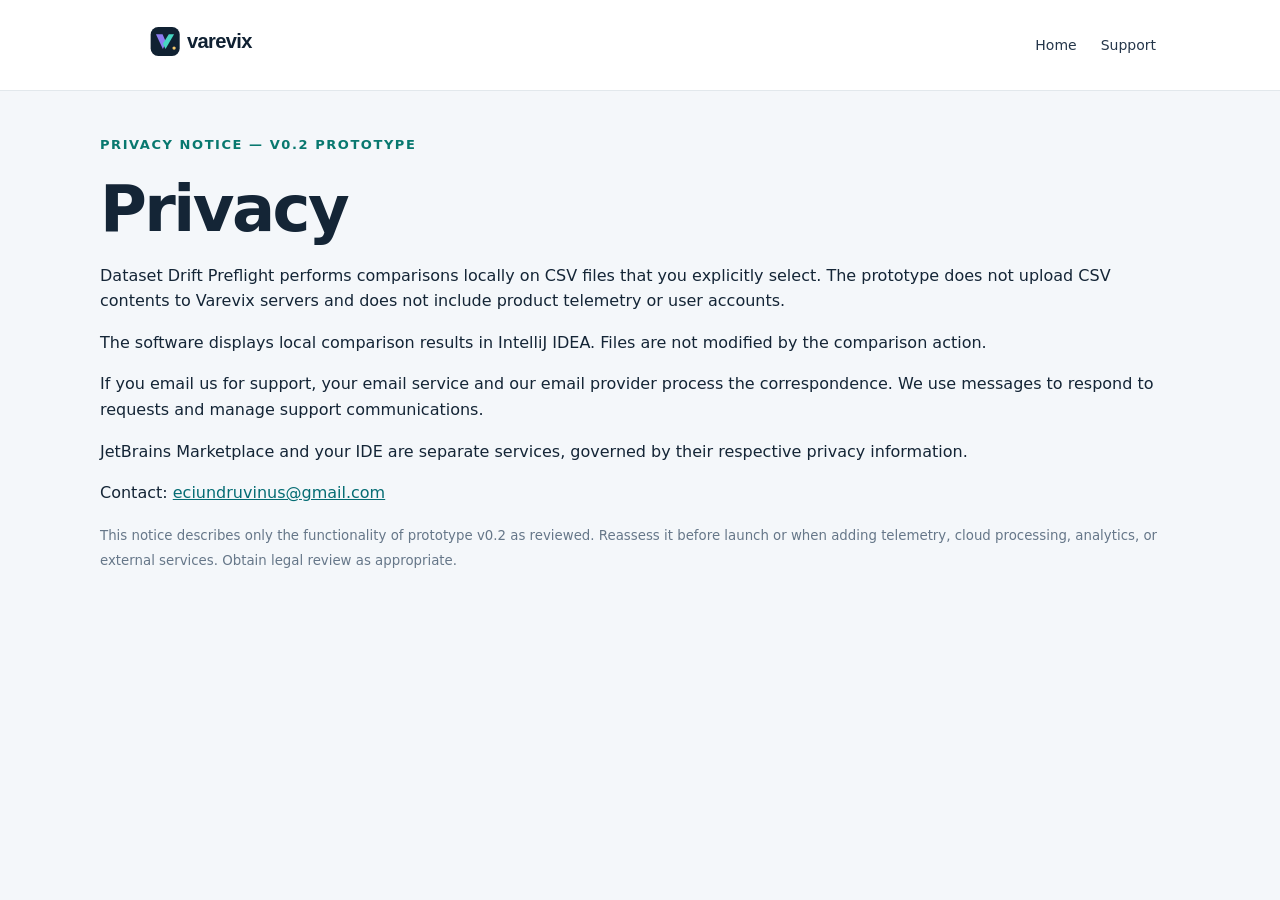
==== privacy.html @ f97ed8aa "Add files via upload" ====
<!doctype html><html lang="en"><head><meta charset="utf-8"><meta name="viewport" content="width=device-width, initial-scale=1"><title>Privacy — Varevix</title><link rel="stylesheet" href="styles.css"></head><body><header><div class="shell"><nav><a href="index.html"><img src="varevix-wordmark.svg" alt="Varevix"></a><div><a href="index.html">Home</a><a href="support.html">Support</a></div></nav></div></header><main><div class="shell section"><div class="eyebrow">Privacy notice — v0.2 prototype</div><h1>Privacy</h1><p>Dataset Drift Preflight performs comparisons locally on CSV files that you explicitly select. The prototype does not upload CSV contents to Varevix servers and does not include product telemetry or user accounts.</p><p>The software displays local comparison results in IntelliJ IDEA. Files are not modified by the comparison action.</p><p>If you email us for support, your email service and our email provider process the correspondence. We use messages to respond to requests and manage support communications.</p><p>JetBrains Marketplace and your IDE are separate services, governed by their respective privacy information.</p><p>Contact: <a href="mailto:eciundruvinus@gmail.com">eciundruvinus@gmail.com</a></p><p><small>This notice describes only the functionality of prototype v0.2 as reviewed. Reassess it before launch or when adding telemetry, cloud processing, analytics, or external services. Obtain legal review as appropriate.</small></p></div></main></body></html>
---- styles.css ----
*{box-sizing:border-box}html{scroll-behavior:smooth}body{margin:0;background:#f4f7fa;color:#142536;font:16px/1.6 system-ui,-apple-system,Segoe UI,Arial,sans-serif}a{color:#046c73}a:hover{text-decoration-thickness:2px}header{background:#fff;border-bottom:1px solid #e2e8ec}.shell{max-width:1080px;margin:0 auto;padding:0 24px}nav{min-height:90px;display:flex;align-items:center;justify-content:space-between;gap:18px}nav img{width:165px;max-width:50vw}nav a{margin-left:24px;color:#25364a;text-decoration:none;font-size:14px}h1{font-size:clamp(2.5rem,5vw,4.6rem);letter-spacing:-.04em;line-height:1.07;margin:.3em 0}h2{font-size:clamp(1.5rem,3vw,2.2rem);line-height:1.2;letter-spacing:-.02em}.hero{padding:95px 0 70px;display:grid;grid-template-columns:1.4fr 1fr;gap:55px;align-items:center}.eyebrow{font-size:13px;letter-spacing:.12em;text-transform:uppercase;color:#08786f;font-weight:750}.muted{color:#526176}.tag{display:inline-block;font-size:13px;border:1px solid #c7d8d7;border-radius:40px;padding:6px 14px;color:#206b68}.panel{background:white;border:1px solid #dae5eb;border-radius:20px;padding:30px;box-shadow:0 18px 50px #132b3310}.panel.dark{background:#112537;color:white;border:none}.panel.dark .muted{color:#d0dce5}.report{font:14px/1.85 Consolas,monospace;white-space:pre-wrap}.fail{color:#ffa68b}.good{color:#8ee4bf}.section{padding:44px 0 75px}.features{display:grid;grid-template-columns:repeat(3,1fr);gap:18px}.features article{background:white;padding:22px;border:1px solid #e0e8ec;border-radius:16px}.features strong{display:block;margin-bottom:8px}.btn{background:#0b827a;color:white;text-decoration:none;display:inline-block;padding:12px 20px;border-radius:10px;font-weight:650}.btn:hover{background:#06635f}footer{background:#112537;color:#d5e3ee;padding:30px 0}footer a{color:#9fe8dc}small{color:#667789}ul{padding-left:20px}@media(max-width:760px){.hero{grid-template-columns:1fr;padding:55px 0 35px}.features{grid-template-columns:1fr}nav a{margin-left:10px}.report{font-size:12px}}
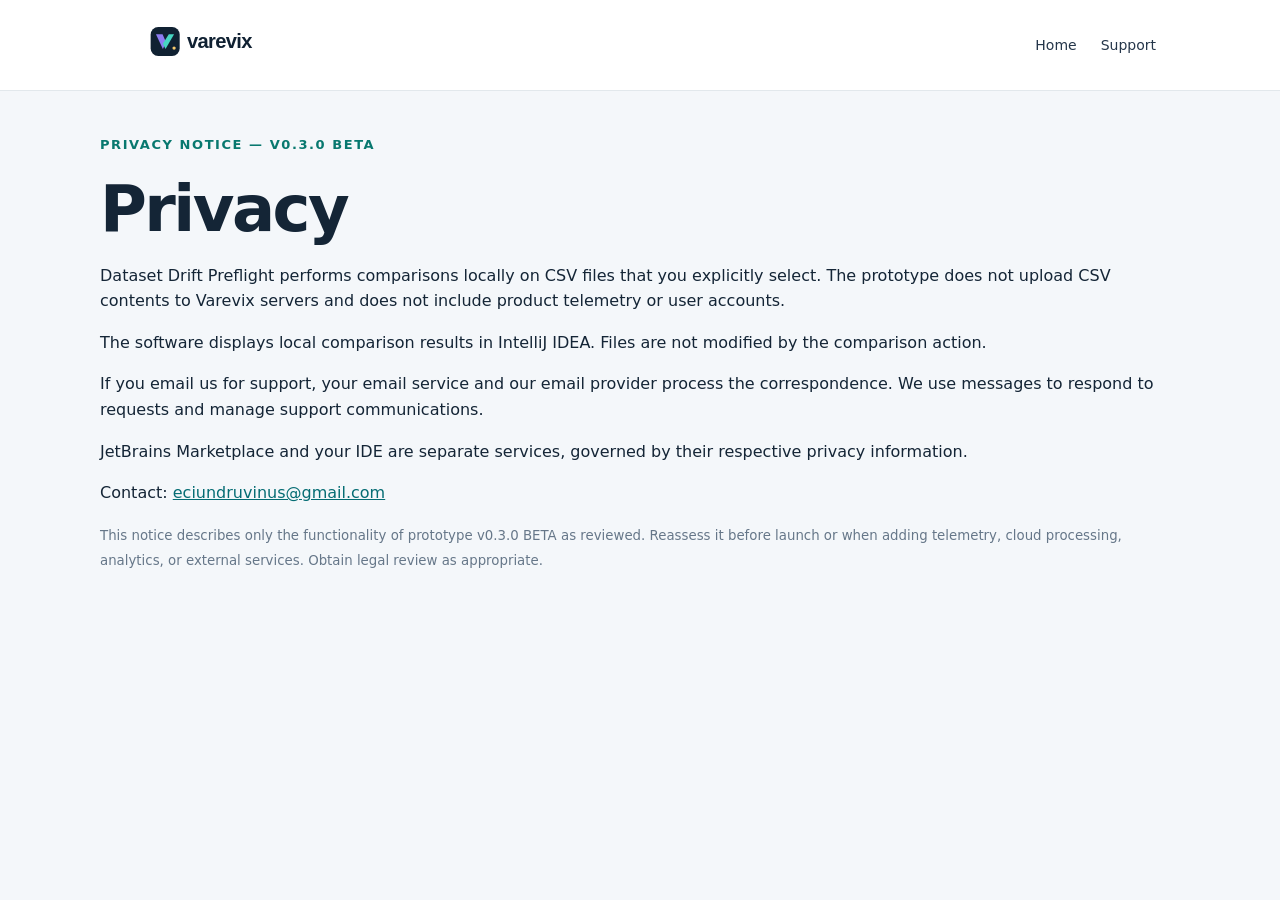
==== commit b6991068: "Change privacy notice version to 0.3.0 BETA Updated privacy notice to version 0.3.0 BETA with new in" ====
--- a/privacy.html
+++ b/privacy.html
@@ -1 +1 @@
-<!doctype html><html lang="en"><head><meta charset="utf-8"><meta name="viewport" content="width=device-width, initial-scale=1"><title>Privacy — Varevix</title><link rel="stylesheet" href="styles.css"></head><body><header><div class="shell"><nav><a href="index.html"><img src="varevix-wordmark.svg" alt="Varevix"></a><div><a href="index.html">Home</a><a href="support.html">Support</a></div></nav></div></header><main><div class="shell section"><div class="eyebrow">Privacy notice — v0.2 prototype</div><h1>Privacy</h1><p>Dataset Drift Preflight performs comparisons locally on CSV files that you explicitly select. The prototype does not upload CSV contents to Varevix servers and does not include product telemetry or user accounts.</p><p>The software displays local comparison results in IntelliJ IDEA. Files are not modified by the comparison action.</p><p>If you email us for support, your email service and our email provider process the correspondence. We use messages to respond to requests and manage support communications.</p><p>JetBrains Marketplace and your IDE are separate services, governed by their respective privacy information.</p><p>Contact: <a href="mailto:eciundruvinus@gmail.com">eciundruvinus@gmail.com</a></p><p><small>This notice describes only the functionality of prototype v0.2 as reviewed. Reassess it before launch or when adding telemetry, cloud processing, analytics, or external services. Obtain legal review as appropriate.</small></p></div></main></body></html>+<!doctype html><html lang="en"><head><meta charset="utf-8"><meta name="viewport" content="width=device-width, initial-scale=1"><title>Privacy — Varevix</title><link rel="stylesheet" href="styles.css"></head><body><header><div class="shell"><nav><a href="index.html"><img src="varevix-wordmark.svg" alt="Varevix"></a><div><a href="index.html">Home</a><a href="support.html">Support</a></div></nav></div></header><main><div class="shell section"><div class="eyebrow">Privacy notice — V0.3.0 BETA</div><h1>Privacy</h1><p>Dataset Drift Preflight performs comparisons locally on CSV files that you explicitly select. The prototype does not upload CSV contents to Varevix servers and does not include product telemetry or user accounts.</p><p>The software displays local comparison results in IntelliJ IDEA. Files are not modified by the comparison action.</p><p>If you email us for support, your email service and our email provider process the correspondence. We use messages to respond to requests and manage support communications.</p><p>JetBrains Marketplace and your IDE are separate services, governed by their respective privacy information.</p><p>Contact: <a href="mailto:eciundruvinus@gmail.com">eciundruvinus@gmail.com</a></p><p><small>This notice describes only the functionality of prototype v0.3.0 BETA as reviewed. Reassess it before launch or when adding telemetry, cloud processing, analytics, or external services. Obtain legal review as appropriate.</small></p></div></main></body></html>
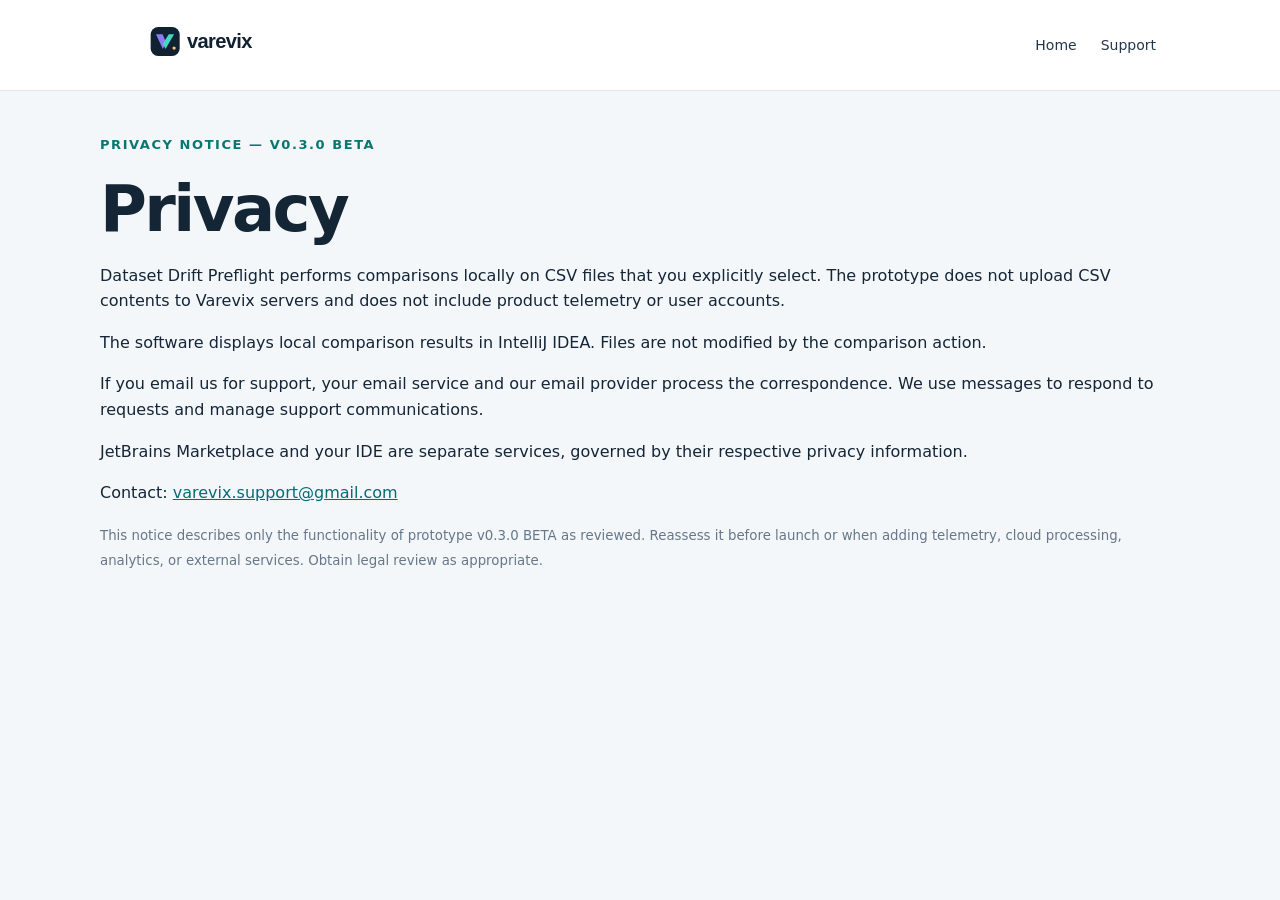
==== commit caad4f68: "Change support email in privacy notice Updated contact email for support inquiries." ====
--- a/privacy.html
+++ b/privacy.html
@@ -1 +1 @@
-<!doctype html><html lang="en"><head><meta charset="utf-8"><meta name="viewport" content="width=device-width, initial-scale=1"><title>Privacy — Varevix</title><link rel="stylesheet" href="styles.css"></head><body><header><div class="shell"><nav><a href="index.html"><img src="varevix-wordmark.svg" alt="Varevix"></a><div><a href="index.html">Home</a><a href="support.html">Support</a></div></nav></div></header><main><div class="shell section"><div class="eyebrow">Privacy notice — V0.3.0 BETA</div><h1>Privacy</h1><p>Dataset Drift Preflight performs comparisons locally on CSV files that you explicitly select. The prototype does not upload CSV contents to Varevix servers and does not include product telemetry or user accounts.</p><p>The software displays local comparison results in IntelliJ IDEA. Files are not modified by the comparison action.</p><p>If you email us for support, your email service and our email provider process the correspondence. We use messages to respond to requests and manage support communications.</p><p>JetBrains Marketplace and your IDE are separate services, governed by their respective privacy information.</p><p>Contact: <a href="mailto:eciundruvinus@gmail.com">eciundruvinus@gmail.com</a></p><p><small>This notice describes only the functionality of prototype v0.3.0 BETA as reviewed. Reassess it before launch or when adding telemetry, cloud processing, analytics, or external services. Obtain legal review as appropriate.</small></p></div></main></body></html>
+<!doctype html><html lang="en"><head><meta charset="utf-8"><meta name="viewport" content="width=device-width, initial-scale=1"><title>Privacy — Varevix</title><link rel="stylesheet" href="styles.css"></head><body><header><div class="shell"><nav><a href="index.html"><img src="varevix-wordmark.svg" alt="Varevix"></a><div><a href="index.html">Home</a><a href="support.html">Support</a></div></nav></div></header><main><div class="shell section"><div class="eyebrow">Privacy notice — V0.3.0 BETA</div><h1>Privacy</h1><p>Dataset Drift Preflight performs comparisons locally on CSV files that you explicitly select. The prototype does not upload CSV contents to Varevix servers and does not include product telemetry or user accounts.</p><p>The software displays local comparison results in IntelliJ IDEA. Files are not modified by the comparison action.</p><p>If you email us for support, your email service and our email provider process the correspondence. We use messages to respond to requests and manage support communications.</p><p>JetBrains Marketplace and your IDE are separate services, governed by their respective privacy information.</p><p>Contact: <a href="mailto:varevix.support@gmail.com">varevix.support@gmail.com</a></p><p><small>This notice describes only the functionality of prototype v0.3.0 BETA as reviewed. Reassess it before launch or when adding telemetry, cloud processing, analytics, or external services. Obtain legal review as appropriate.</small></p></div></main></body></html>
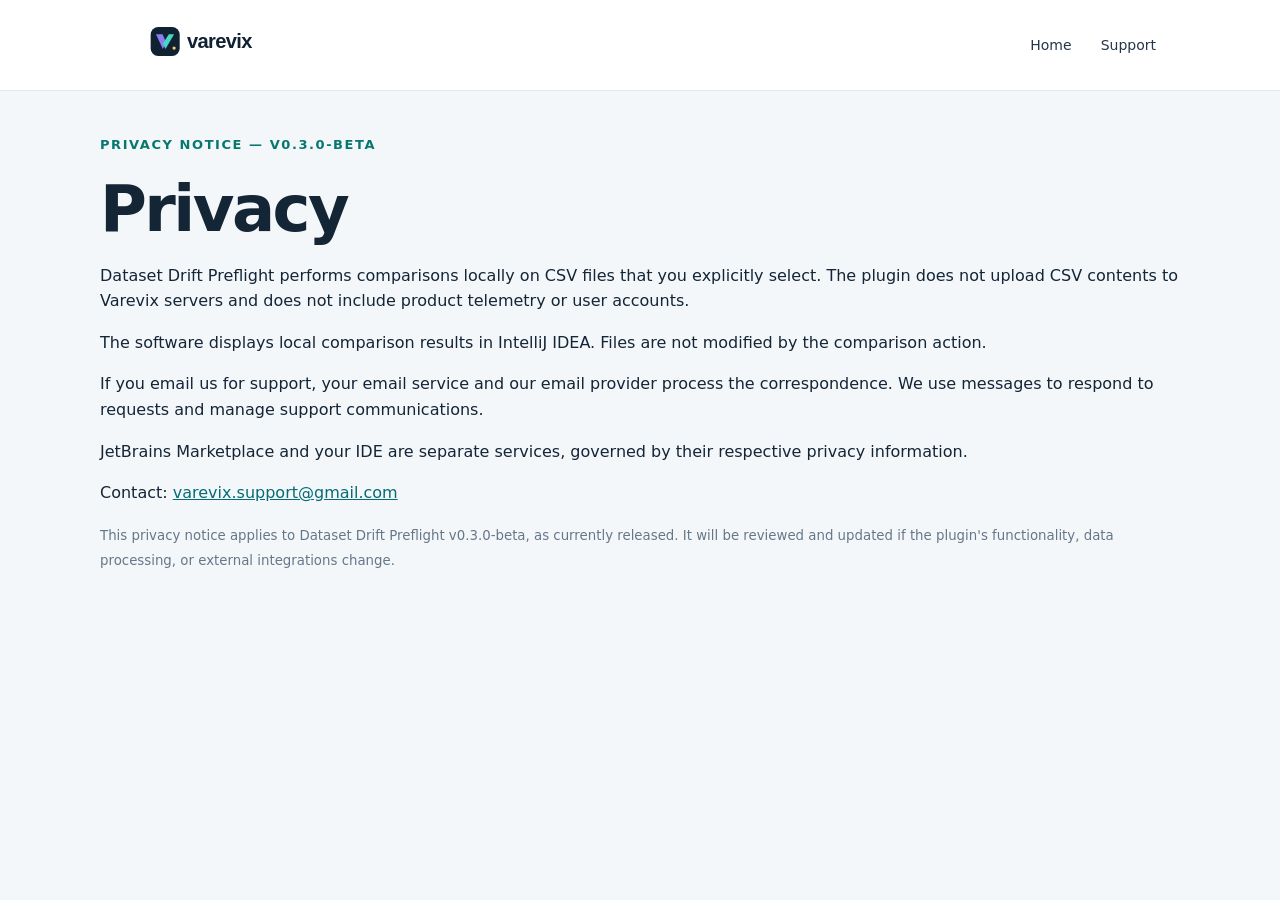
==== commit e7b83f34: "Update privacy notice for public beta release Updated privacy notice to include a description meta t" ====
--- a/privacy.html
+++ b/privacy.html
@@ -1 +1,84 @@
-<!doctype html><html lang="en"><head><meta charset="utf-8"><meta name="viewport" content="width=device-width, initial-scale=1"><title>Privacy — Varevix</title><link rel="stylesheet" href="styles.css"></head><body><header><div class="shell"><nav><a href="index.html"><img src="varevix-wordmark.svg" alt="Varevix"></a><div><a href="index.html">Home</a><a href="support.html">Support</a></div></nav></div></header><main><div class="shell section"><div class="eyebrow">Privacy notice — V0.3.0 BETA</div><h1>Privacy</h1><p>Dataset Drift Preflight performs comparisons locally on CSV files that you explicitly select. The prototype does not upload CSV contents to Varevix servers and does not include product telemetry or user accounts.</p><p>The software displays local comparison results in IntelliJ IDEA. Files are not modified by the comparison action.</p><p>If you email us for support, your email service and our email provider process the correspondence. We use messages to respond to requests and manage support communications.</p><p>JetBrains Marketplace and your IDE are separate services, governed by their respective privacy information.</p><p>Contact: <a href="mailto:varevix.support@gmail.com">varevix.support@gmail.com</a></p><p><small>This notice describes only the functionality of prototype v0.3.0 BETA as reviewed. Reassess it before launch or when adding telemetry, cloud processing, analytics, or external services. Obtain legal review as appropriate.</small></p></div></main></body></html>
+<!doctype html>
+<html lang="en">
+<head>
+  <meta charset="utf-8">
+  <meta name="viewport" content="width=device-width, initial-scale=1">
+  <meta name="description"
+        content="Privacy notice for Dataset Drift Preflight, a Varevix developer tool.">
+  <title>Privacy — Varevix</title>
+  <link rel="icon" href="brand-symbol.svg" type="image/svg+xml">
+  <link rel="stylesheet" href="styles.css">
+</head>
+
+<body>
+  <header>
+    <div class="shell">
+      <nav>
+        <a href="index.html" aria-label="Varevix home">
+          <img src="varevix-wordmark.svg" alt="Varevix">
+        </a>
+        <div>
+          <a href="index.html">Home</a>
+          <a href="support.html">Support</a>
+        </div>
+      </nav>
+    </div>
+  </header>
+
+  <main>
+    <div class="shell section">
+
+      <div class="eyebrow">
+        Privacy Notice — v0.3.0-beta
+      </div>
+
+      <h1>Privacy</h1>
+
+      <p>
+        Dataset Drift Preflight performs comparisons locally
+        on CSV files that you explicitly select.
+        The plugin does not upload CSV contents to Varevix
+        servers and does not include product telemetry
+        or user accounts.
+      </p>
+
+      <p>
+        The software displays local comparison results
+        in IntelliJ IDEA.
+        Files are not modified by the comparison action.
+      </p>
+
+      <p>
+        If you email us for support, your email service
+        and our email provider process the correspondence.
+        We use messages to respond to requests and manage
+        support communications.
+      </p>
+
+      <p>
+        JetBrains Marketplace and your IDE are separate
+        services, governed by their respective
+        privacy information.
+      </p>
+
+      <p>
+        Contact:
+        <a href="mailto:varevix.support@gmail.com">
+          varevix.support@gmail.com
+        </a>
+      </p>
+
+      <p>
+        <small>
+          This privacy notice applies to Dataset Drift
+          Preflight v0.3.0-beta, as currently released.
+          It will be reviewed and updated if the plugin's
+          functionality, data processing, or external
+          integrations change.
+        </small>
+      </p>
+
+    </div>
+  </main>
+</body>
+</html>
